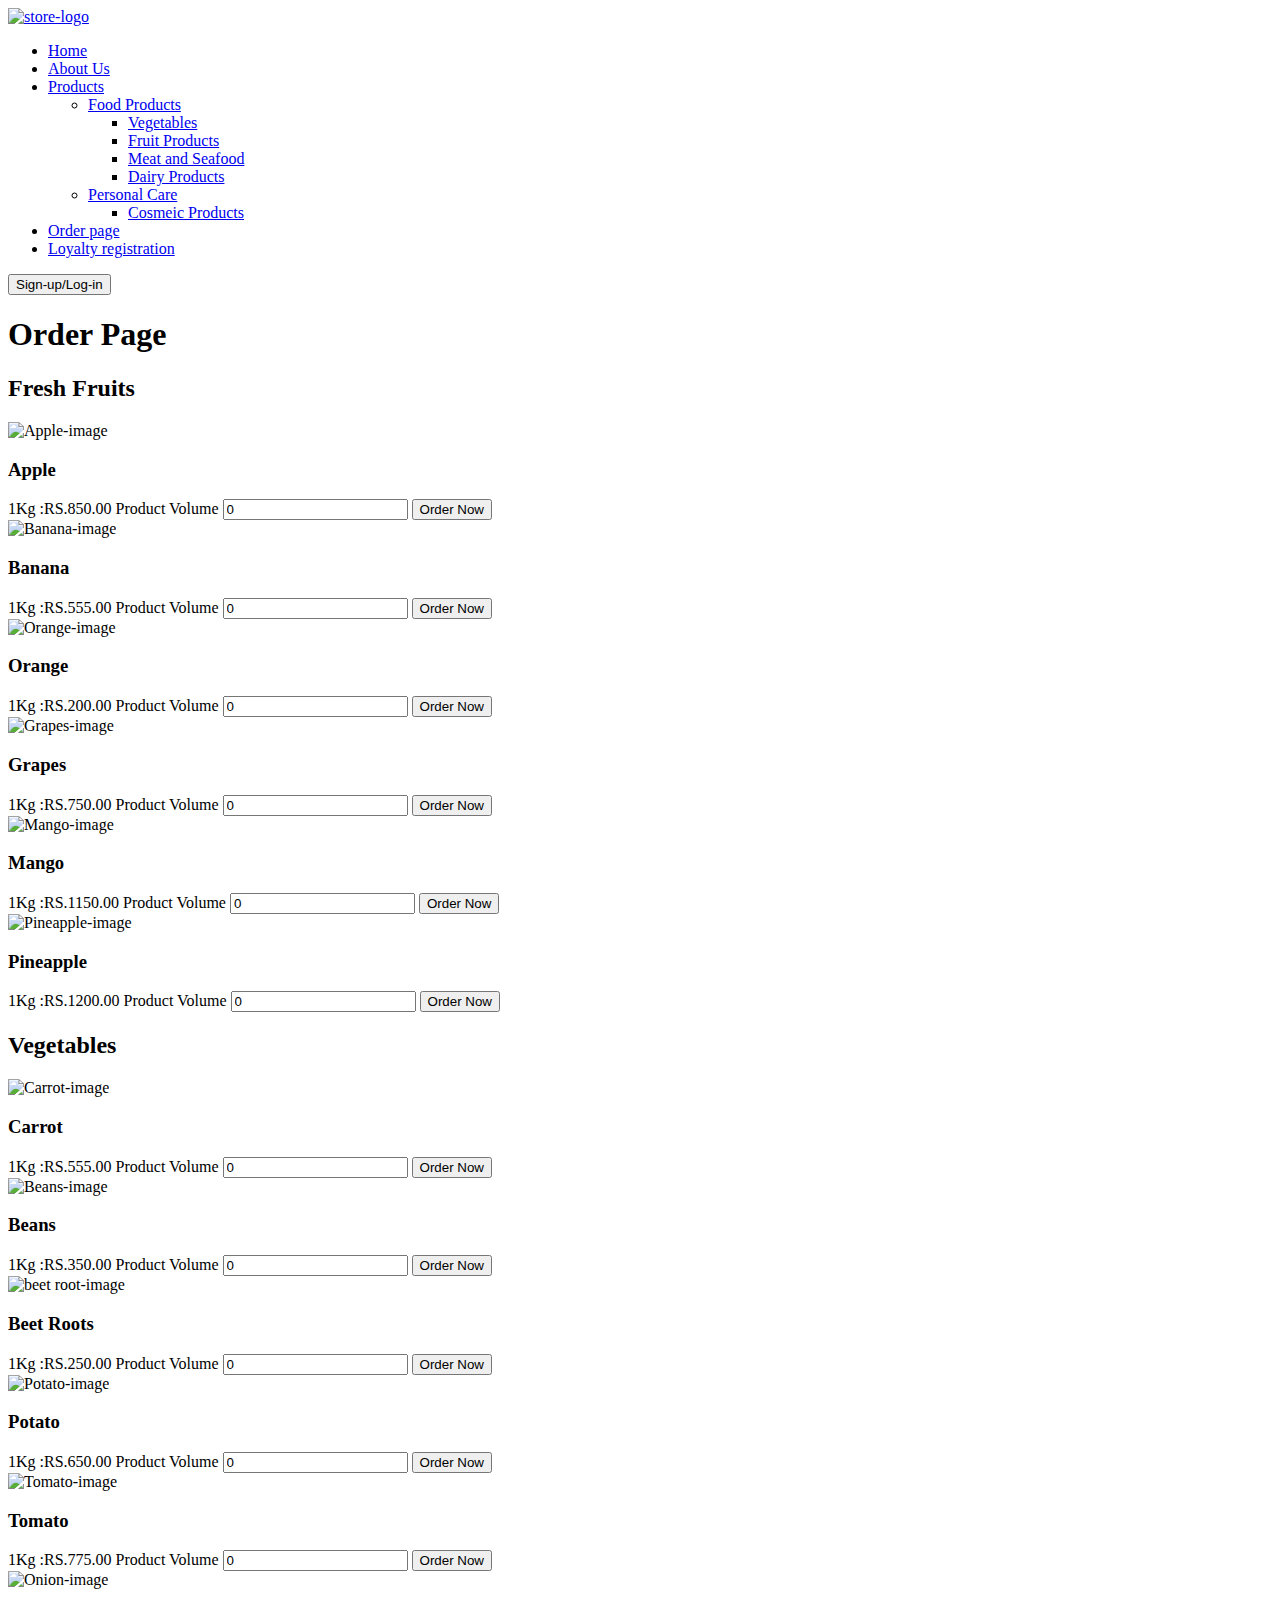
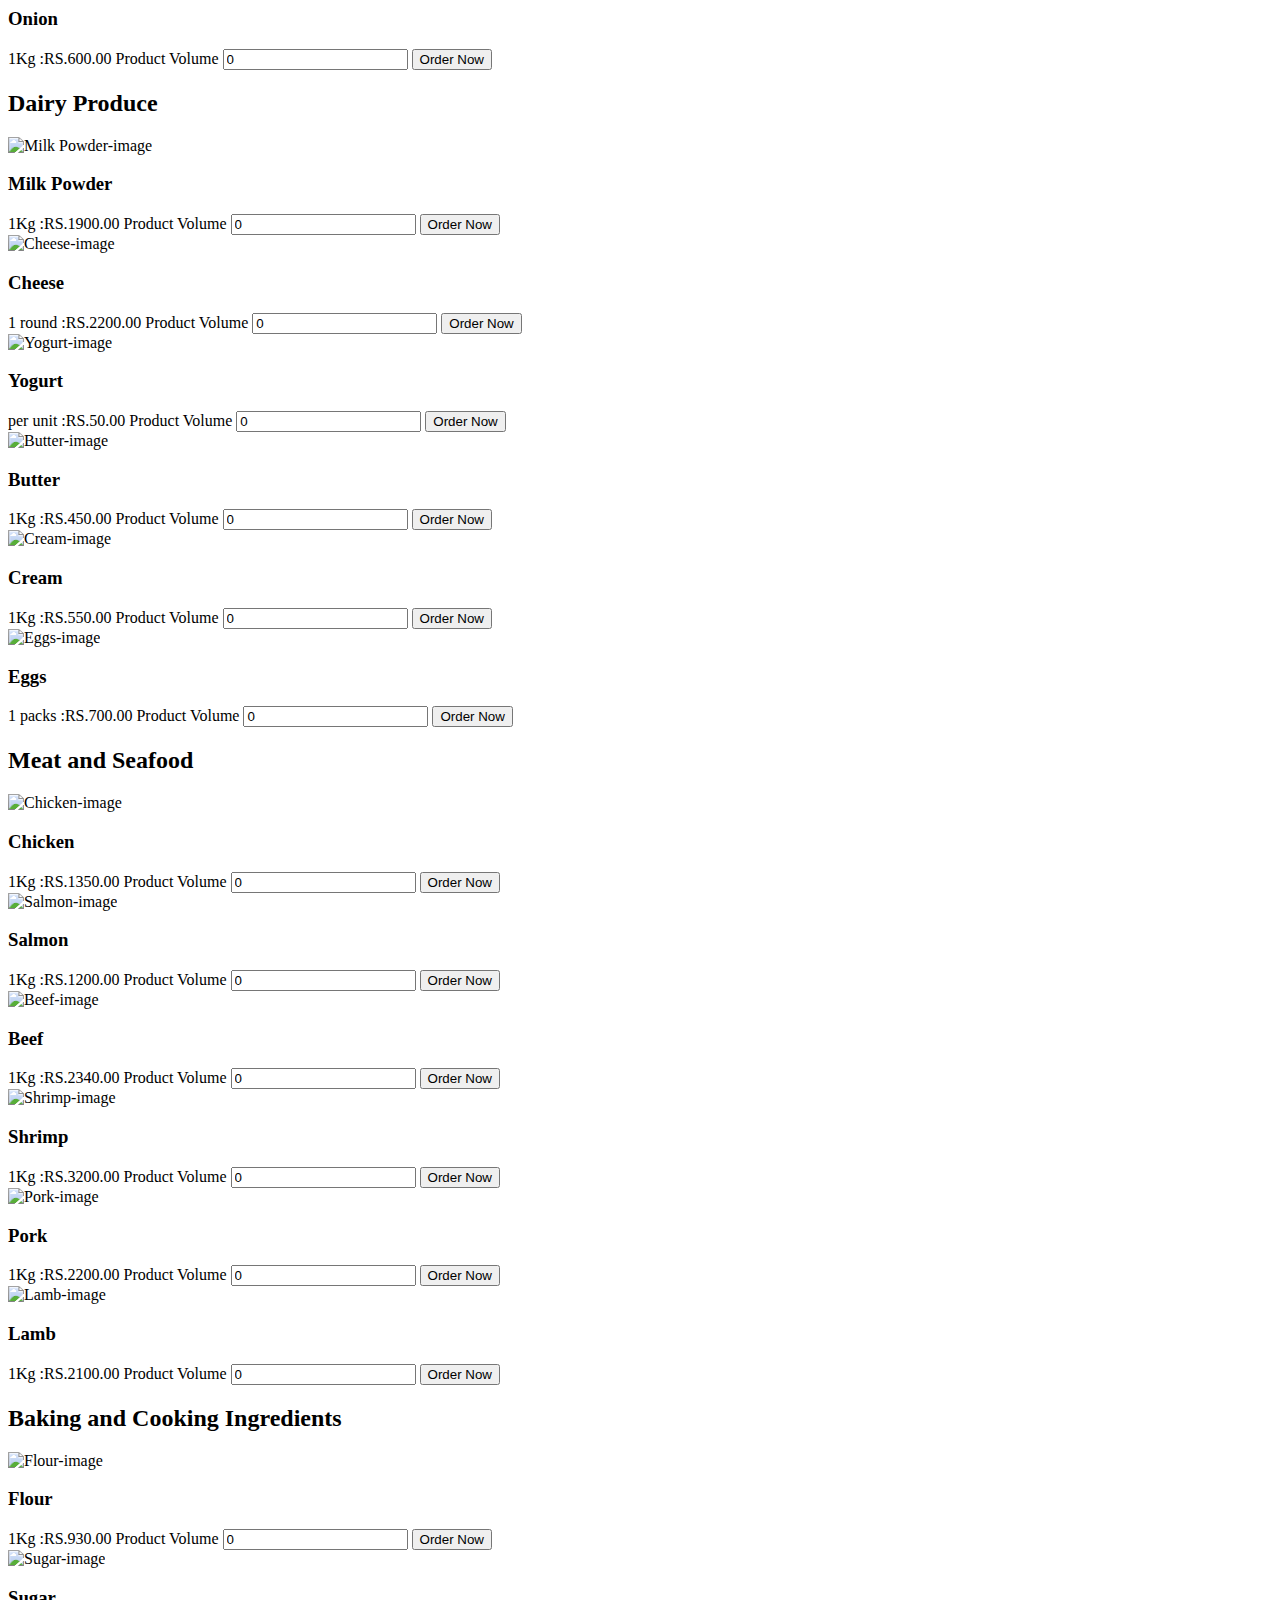
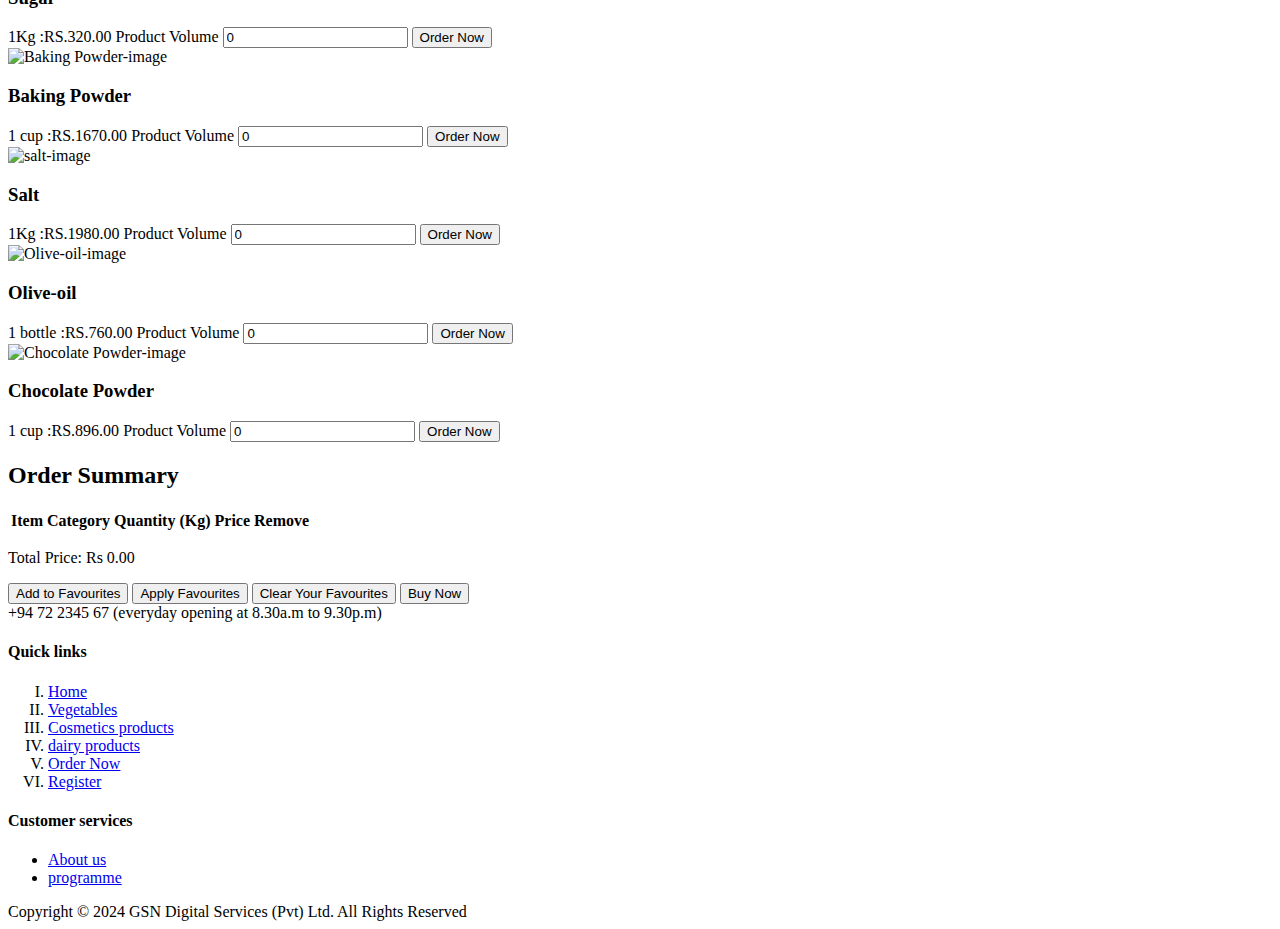
==== index.html @ cb2060be "HTML" ====
<!DOCTYPE html>
<html lang="en">
<head>
    <meta charset="UTF-8">
    <meta name="viewport" content="width=device-width, initial-scale=1.0">
    <title>Order Page</title>

    <!--link Manifest json-->
    <link rel="manifest" href="./manifest.json">
    <!--link fontawsome i icons-->
  <link rel="stylesheet" href="https://cdnjs.cloudflare.com/ajax/libs/font-awesome/6.5.2/css/all.min.css"
  integrity="sha512-SnH5WK+bZxgPHs44uWIX+LLJAJ9/2PkPKZ5QiAj6Ta86w+fsb2TkcmfRyVX3pBnMFcV7oQPJkl9QevSCWr3W6A=="
  crossorigin="anonymous" referrerpolicy="no-referrer" />
    <link rel="stylesheet" href="./index.css">
</head>
<body>
    <header>
        <!--create header structure-->
    <section class="menu-bar">
      <a href="./index.html"><img src="images/logo1.webp" alt="store-logo"></a>
       <ul>
         <li><a href="#">Home</a></li>
         <li><a href="#">About Us</a></li>
         <li><a href="#">Products <i  class="fas fa-caret-down"></i></a>
     
             <div class="dropdown-menu">
                 <ul>
                   
                   <li>
                     <a href="#">Food Products <i  class="fas fa-caret-right"></i></a>
                     
                     <div class="dropdown-menu-1">
                       <ul>
                         <li><a href="#">Vegetables</a></li>
                         <li><a href="#">Fruit Products</a></li>
                         <li><a href="#">Meat and Seafood</a></li>
                         <li><a href="#">Dairy Products</a></li>
                       </ul>
                     </div>
                   </li>
                   <li><a href="#">Personal Care</a>
                     <div class="dropdown-menu-1">
                       <ul>
                         <li><a href="#">Cosmeic Products</a></li>
                        
                       </ul>
                     </div></li>
                 </ul>
               </div>
         </li>
         <li><a href="#">Order page</a>
         </li>
         <li><a href="#">Loyalty registration</a></li>
       </ul>
     
       <section class="butto-section">
         <button class="btnLogin-popup">Sign-up/Log-in</button>
       </section>
     </section>
      </header>
    <h1>Order Page</h1>

    <!-- Fruits Section -->
<section class="products-sections">
    <section id="fruits">
        <h2>Fresh Fruits</h2>
        <div class="item">
            <img src="images/fr3.webp" alt="Apple-image">
            <h3>Apple</h3>
            <span >1Kg :RS.850.00</span>
          <label >Product Volume
              <input type="number" id="apple-quantity" min="0" step="0.1" value="0">
           </label>
           <button class="add-button" onclick="addItem('Apple', 'Fruits')">Order Now</button>
        </div>
        <div class="item">
            <img src="images/fr5.webp" alt="Banana-image">
            <h3>Banana</h3>
            <span >1Kg :RS.555.00</span>
            
            <label >Product Volume
            <input type="number" id="banana-quantity" min="0" step="0.1"  value="0">
          
            </label>
            <button class="add-button" onclick="addItem('Banana', 'Fruits')">Order Now</button>
          
          </div>
        <div class="item">
            <img src="images/fr7.webp" alt="Orange-image">
            <h3>Orange</h3>
            <span >1Kg :RS.200.00</span>

            <label>Product Volume
            <input type="number" id="orange-quantity" min="0" step="0.1" value="0">
            
            </label>
            <button class="add-button" onclick="addItem('Orange', 'Fruits')">Order Now</button>
        
          </div>
        <div class="item">
            <img src="images/fr2.webp" alt="Grapes-image">
            <h3>Grapes</h3>
            <span >1Kg :RS.750.00</span>

            <label  >Product Volume
            <input type="number" id="grapes-quantity" min="0" step="0.1" value="0">
            
            </label>      
            <button class="add-button" onclick="addItem('Grapes', 'Fruits')">Order Now</button>  
        
          </div>
        <div class="item">
            <img src="images/fr6.webp" alt="Mango-image">
            <h3>Mango</h3>
            <span >1Kg :RS.1150.00</span>

            <label >Product Volume
            <input type="number" id="mango-quantity" min="0" step="0.1" value="0">
            
            </label>
            <button class="add-button" onclick="addItem('Mango', 'Fruits')">Order Now</button>
        
          </div>
        <div class="item">
            <img src="images/frp.webp" alt="Pineapple-image">
            <h3>Pineapple</h3>
            <span >1Kg :RS.1200.00</span>

            <label >Product Volume
            <input type="number" id="pineapple-quantity" min="0" step="0.1" value="0">
           
            </label>
            <button class="add-button" onclick="addItem('Pineapple', 'Fruits')">Order Now</button>
       
          </div>
    </section>

    <!-- Vegetables Section -->
    <section id="vegetables">
        <h2>Vegetables</h2>
        <div class="item">
            <img src="images/cri.webp" alt="Carrot-image">
            <h3>Carrot</h3>
            <span >1Kg :RS.555.00</span>

            <label  >Product Volume
            <input type="number" id="carrot-quantity" min="0" step="0.1" value="0">
            
            </label>
            <button class="add-button" onclick="addItem('Carrot', 'Vegetables')">Order Now</button>
        
          </div>
        <div class="item">
            <img src="images/bni.webp" alt="Beans-image">
            <h3>Beans</h3>
            <span >1Kg :RS.350.00</span>

            <label >Product Volume
            <input type="number" id="beans-quantity" min="0" step="0.1" value="0">
           
            </label>
            <button class="add-button" onclick="addItem('Beans', 'Vegetables')">Order Now</button>
       
          </div>
        <div class="item">
            <img src="images/bri.webp" alt="beet root-image">
            <h3>Beet Roots</h3>
            <span >1Kg :RS.250.00</span>

            <label  >Product Volume
            <input type="number" id="beet-root-quantity" min="0" step="0.1" value="0">

            </label>
            <button class="add-button" onclick="addItem('beet-root', 'Vegetables')">Order Now</button>
        
          </div>
        <div class="item">
            <img src="images/pota.webp" alt="Potato-image">
            <h3>Potato</h3>
            <span >1Kg :RS.650.00</span>

            <label  >Product Volume
            <input type="number" id="potato-quantity" min="0" step="0.1" value="0">
            
            </label>
            <button class="add-button" onclick="addItem('Potato', 'Vegetables')">Order Now</button>
        
          </div>
        <div class="item">
            <img src="images/toi.webp" alt="Tomato-image">
            <h3>Tomato</h3>
            <span >1Kg :RS.775.00</span>

            <label >Product Volume
            <input type="number" id="tomato-quantity" min="0" step="0.1" value="0">
           
           </label>
           <button class="add-button" onclick="addItem('Tomato', 'Vegetables')">Order Now</button>
       
          </div>
        <div class="item">
            <img src="images/oi.webp" alt="Onion-image">
            <h3>Onion</h3>
            <span >1Kg :RS.600.00</span>

            <label  >Product Volume
            <input type="number" id="onion-quantity" min="0" step="0.1" value="0">
           
            </label>
            <button class="add-button" onclick="addItem('Onion', 'Vegetables')">Order Now</button>
        
          </div>
    </section>

    <!-- Dairy Produce Section -->
    <section id="dairy-produce">
        <h2>Dairy Produce</h2>
        <div class="item">
            <img src="images/milkpowder.webp" alt="Milk Powder-image">
            <h3>Milk Powder</h3>
            <span >1Kg :RS.1900.00</span>

            <label >Product Volume
            <input type="number" id="milk-powder-quantity" min="0" step="0.1" value="0">
           
           </label>
           <button class="add-button" onclick="addItem('milk-powder', 'Dairy Produce')">Order Now</button>
        
          </div>
        <div class="item">
            <img src="images/che.webp" alt="Cheese-image">
            <h3>Cheese</h3>
            <span >1 round :RS.2200.00</span>

            <label>Product Volume
            <input type="number" id="cheese-quantity" min="0"  value="0">
            
            </label>
            <button class="add-button" onclick="addItem('Cheese', 'Dairy Produce')">Order Now</button>
       
          </div>
        <div class="item">
            <img src="images/you.webp" alt="Yogurt-image">
            <h3>Yogurt</h3>
            <span >per unit :RS.50.00</span>

            <label >Product Volume
            <input type="number" id="yogurt-quantity" min="0"  value="0">
           
           </label>
           <button class="add-button" onclick="addItem('Yogurt', 'Dairy Produce')">Order Now</button>
       
          </div>
        <div class="item">
            <img src="images/bu.webp" alt="Butter-image">
            <h3>Butter</h3>
            <span >1Kg :RS.450.00</span>

            <label  >Product Volume
            <input type="number" id="butter-quantity" min="0" step="0.1" value="0">
            
           </label>
           <button class="add-button" onclick="addItem('Butter', 'Dairy Produce')">Order Now</button>
        
          </div>
        <div class="item">
            <img src="images/whi.webp" alt="Cream-image">
            <h3>Cream</h3>
            <span >1Kg :RS.550.00</span>

            <label  >Product Volume
            <input type="number" id="cream-quantity" min="0" step="0.1" value="0">
           
           </label>
           <button class="add-button" onclick="addItem('Cream', 'Dairy Produce')">Order Now</button>
        
          </div>
        <div class="item">
            <img src="images/sug5.webp" alt="Eggs-image">
            <h3>Eggs</h3>
            <span >1 packs :RS.700.00</span>

            <label  >Product Volume
            <input type="number" id="eggs-quantity" min="0"  value="0">
           
            </label>
            <button class="add-button" onclick="addItem('Eggs', 'Dairy Produce')">Order Now</button>
        
          </div>
    </section>

    <!-- Meat and Seafood Section -->
    <section id="meat-seafood">
        <h2>Meat and Seafood</h2>
        <div class="item">
            <img src="images/me1.webp" alt="Chicken-image">
            <h3>Chicken</h3>
            <span >1Kg :RS.1350.00</span>

            <label >Product Volume
            <input type="number" id="chicken-quantity" min="0" step="0.1" value="0">
           
            </label>
            <button class="add-button" onclick="addItem('Chicken', 'Meat and Seafood')">Order Now</button>
       
          </div>
        <div class="item">
            <img src="images/sal.webp" alt="Salmon-image">
            <h3>Salmon</h3>
            <span >1Kg :RS.1200.00</span>

            <label >Product Volume
            <input type="number" id="salmon-quantity" min="0" step="0.1" value="0">
           
          </label>
          <button class="add-button" onclick="addItem('Salmon', 'Meat and Seafood')">Order Now</button>
        
          </div>
        <div class="item">
            <img src="images/me3.webp" alt="Beef-image">
            <h3>Beef</h3>
            <span >1Kg :RS.2340.00</span>

            <label >Product Volume
            <input type="number" id="beef-quantity" min="0" step="0.1" value="0">
           
           </label>
           <button class="add-button" onclick="addItem('Beef', 'Meat and Seafood')">Order Now</button>
        
          </div>
        <div class="item">
            <img src="images/me6.webp" alt="Shrimp-image">
            <h3>Shrimp</h3>
            <span >1Kg :RS.3200.00</span>

            <label  >Product Volume
            <input type="number" id="shrimp-quantity" min="0" step="0.1" value="0">
            
           </label>
           <button class="add-button"  onclick="addItem('Shrimp', 'Meat and Seafood')">Order Now</button>
      
          </div>
        <div class="item">
            <img src="images/me5.webp" alt="Pork-image">
            <h3>Pork</h3>
            <span >1Kg :RS.2200.00</span>

            <label >Product Volume
            <input type="number" id="pork-quantity" min="0" step="0.1" value="0">
            
            </label>
            <button class="add-button"  onclick="addItem('Pork', 'Meat and Seafood')">Order Now</button>
        
          </div>
        <div class="item">
            <img src="images/lamb.webp" alt="Lamb-image">
            <h3>Lamb</h3>
            <span >1Kg :RS.2100.00</span>

            <label >Product Volume
            <input type="number" id="lamb-quantity" min="0" step="0.1" value="0">
           
            </label>
            <button class="add-button"  onclick="addItem('Lamb', 'Meat and Seafood')">Order Now</button>
        
          </div>
    </section>

    <!-- Baking and Cooking Ingredients Section -->
    <section id="baking-cooking">
        <h2>Baking and Cooking Ingredients</h2>
        <div class="item">
            <img src="images/piti.webp" alt="Flour-image">
            <h3>Flour</h3>
            <span >1Kg :RS.930.00</span>

            <label >Product Volume
            <input type="number" id="flour-quantity" min="0" step="0.1" value="0">
           
           </label>
           <button class="add-button"  onclick="addItem('Flour', 'Baking and Cooking Ingredients')">Order Now</button>
        
          </div>
        <div class="item">
            <img src="images/sug1.webp" alt="Sugar-image">
            <h3>Sugar</h3>
            <span >1Kg :RS.320.00</span>

            <label >Product Volume
            <input type="number" id="sugar-quantity" min="0" step="0.1" value="0">
           
           </label>
           <button class="add-button"  onclick="addItem('Sugar', 'Baking and Cooking Ingredients')">Order Now</button>
       
          </div>
        <div class="item">
            <img src="images/sug2.webp" alt="Baking Powder-image">
            <h3>Baking Powder</h3>
            <span >1 cup :RS.1670.00</span>

            <label>Product Volume
            <input type="number" id="baking-powder-quantity" min="0"  value="0">
           
            </label>
            <button class="add-button"  onclick="addItem('Baking Powder', 'Baking and Cooking Ingredients')">Order Now</button>
        
          </div>
        <div class="item">
            <img src="images/sug8.webp" alt="salt-image">
            <h3>Salt</h3>
            <span >1Kg :RS.1980.00</span>

            <label  >Product Volume
            <input type="number" id="salt-quantity" min="0" step="0.1" value="0">
           
            </label>
            <button class="add-button"  onclick="addItem('salt', 'Baking and Cooking Ingredients')">Order Now</button>
        
          </div>
        <div class="item">
            <img src="images/olive.webp" alt="Olive-oil-image">
            <h3>Olive-oil</h3>
            <span >1 bottle :RS.760.00</span>

            <label >Product Volume
            <input type="number" id="olive-oil-quantity" min="0"  value="0">
            
            </label>
            <button class="add-button"  onclick="addItem('olive-oil', 'Baking and Cooking Ingredients')">Order Now</button>
        
          </div>
        <div class="item">
            <img src="images/sug7.webp" alt="Chocolate Powder-image">
            <h3>Chocolate Powder</h3>
            <span >1 cup :RS.896.00</span>
            <label >Product Volume
            <input type="number" id="chocolate-powder-quantity" min="0"  value="0">
           
            </label>
            <button class="add-button"  onclick="addItem('chocolate-powder', 'Baking and Cooking Ingredients')">Order Now</button>

          </div>
    </section>

    <!-- Order Table -->
    <section id="order">
        <h2>Order Summary</h2>
        <table id="order-table">
            <thead>
                <tr>
                    <th>Item</th>
                    <th>Category</th>
                    <th>Quantity (Kg)</th>
                    <th>Price</th>
                    <th>Remove</th>
                </tr>
            </thead>
            <tbody>
                <!-- Order items will be added here -->
            </tbody>
        </table>
        <p >Total Price: <span id="total-price">Rs 0.00</span></p>
        <button class="add-favorite" onclick="addToFavourites()">Add to Favourites</button>
        <button class="apply-favorite" onclick="applyFavourites()">Apply Favourites</button>
        <button class="clear-favorite" onclick="clearLocalStorage()">Clear Your Favourites</button>
        <button class="buy-favorite" onclick="navigateToCheckout()">Buy Now</button>


    </section>

</section>

    <!--CREATE FOOTER AREA-->

  <footer>
    <!--footer main section-->
    <section class="main-section">

      <section class="mobile-times"> <!--mobile info section-->

        <i class="fa-solid fa-phone"></i> <span class="mobile-number">+94 72 2345 67</span>
        <span class="times">
          (everyday opening at 8.30a.m to 9.30p.m)
        </span>

      </section>

      <section class="quick-check-links"> <!--quick check links section-->

        <h4>Quick links</h4> <!--quick check links heading-->

        <ol type="I"> <!--quick ckeck links-->
          <li><a href="index.html" target="_self">Home</a></li>
          <li><a href="vegetables-product-page.html" target="_self">Vegetables</a></li>
          <li><a href="cosmetic-product-page.html" target="_self">Cosmetics products</a></li>
          <li><a href="diary-products-page.html" target="_self">dairy products</a></li>
          <li><a href="order-page.html" target="_self">Order Now</a></li>
          <li><a href="registration-page.html" target="_self">Register</a></li>
          

        </ol>
      </section>

      <section class="customer-service"> <!--customer service links section-->

        <h4>Customer services</h4> <!--customer service links heading-->

        <ul>
          <li><a href="About-us.html" target="_self">About us</a></li>
          <li><a href="registration-page.html" target="_self"> programme</a></li>
        </ul>

      </section>

  
    </section>
    

    <!--copyright section-->

    <!--main copyrigth section-->
    <section class="last-footer-section">

      <section class="copyright-span"> <!--copyrigth span section-->
        <span>Copyright © 2024 GSN Digital Services (Pvt) Ltd. All Rights Reserved</span>
      </section>

      <section class="pay-methodes"> <!--pay methodes i section-->
        <i class="fa-brands fa-cc-paypal"></i>
        <i class="fa-brands fa-cc-mastercard"></i>
        <i class="fa-brands fa-cc-amazon-pay"></i>
        <i class="fa-brands fa-cc-visa"></i>
      </section>

    </section>

  </footer>

    <script src="./index.js"></script>
    
</body>
</html>
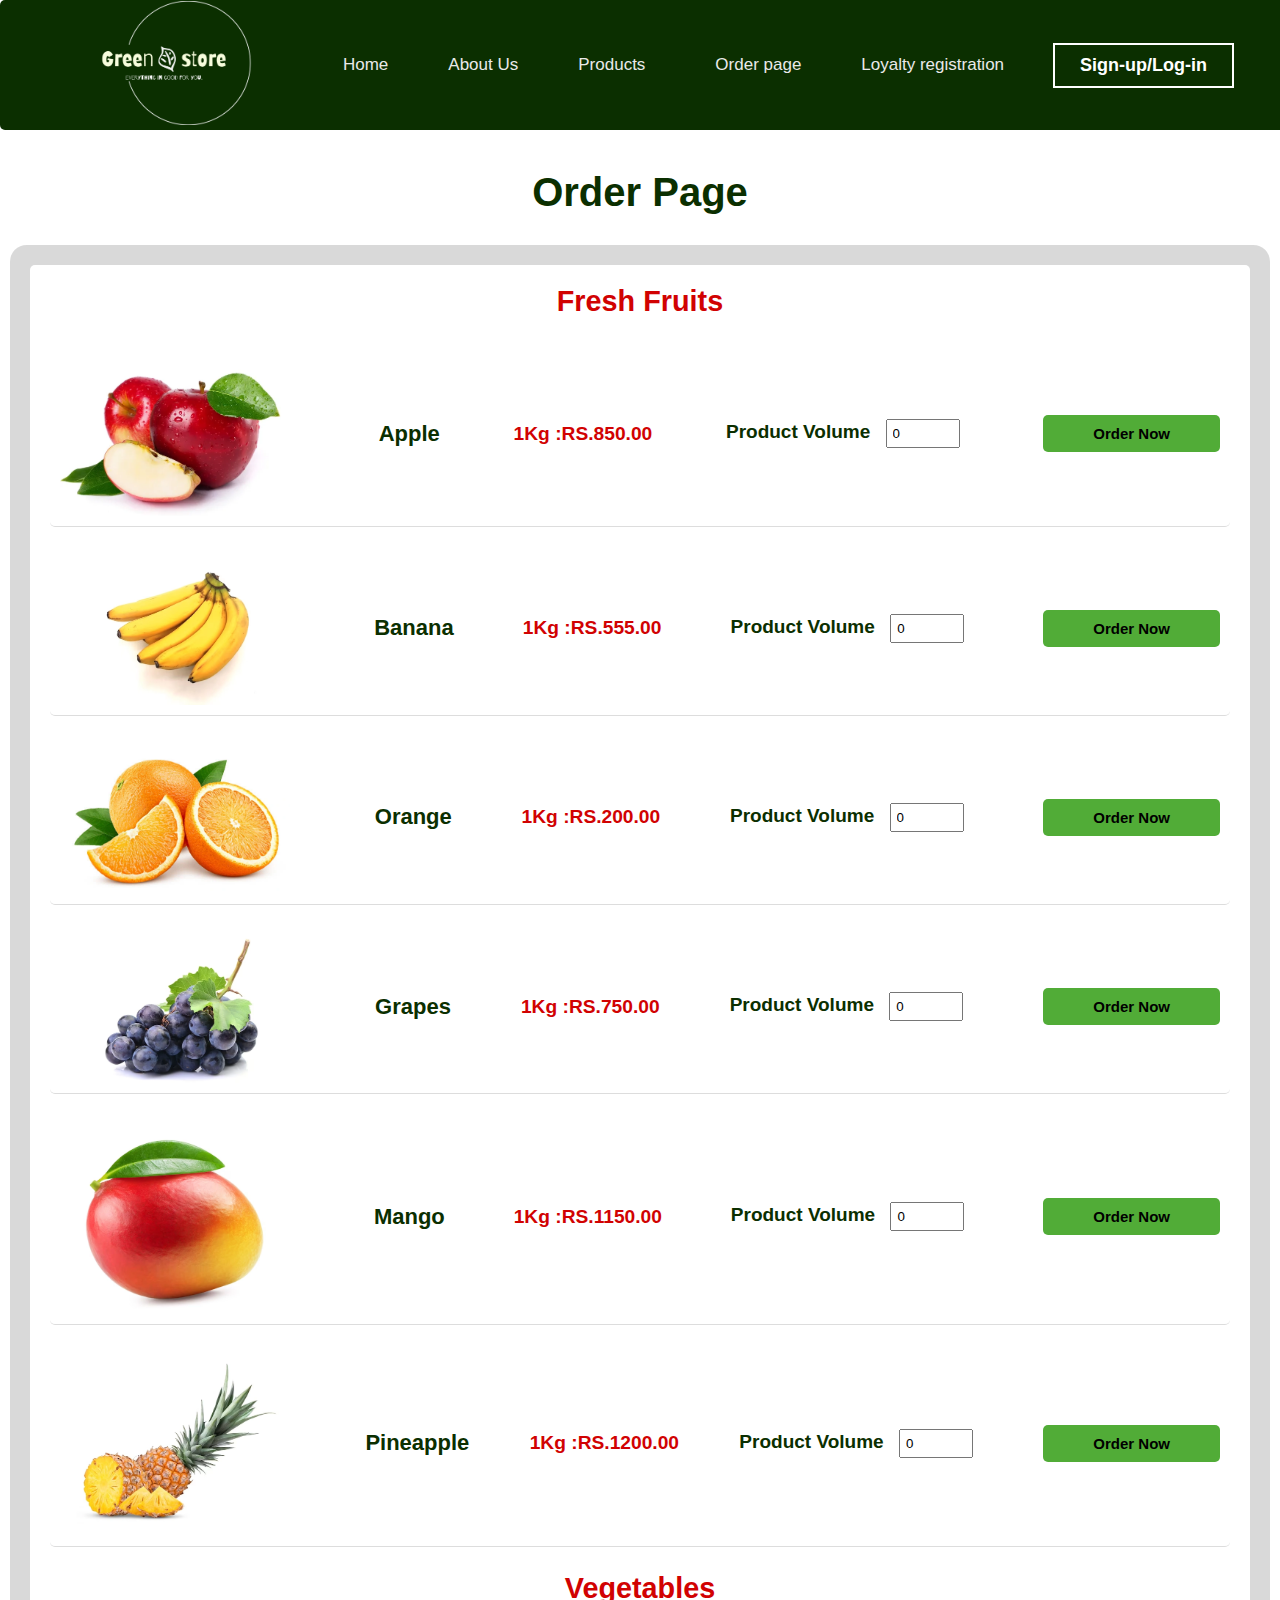
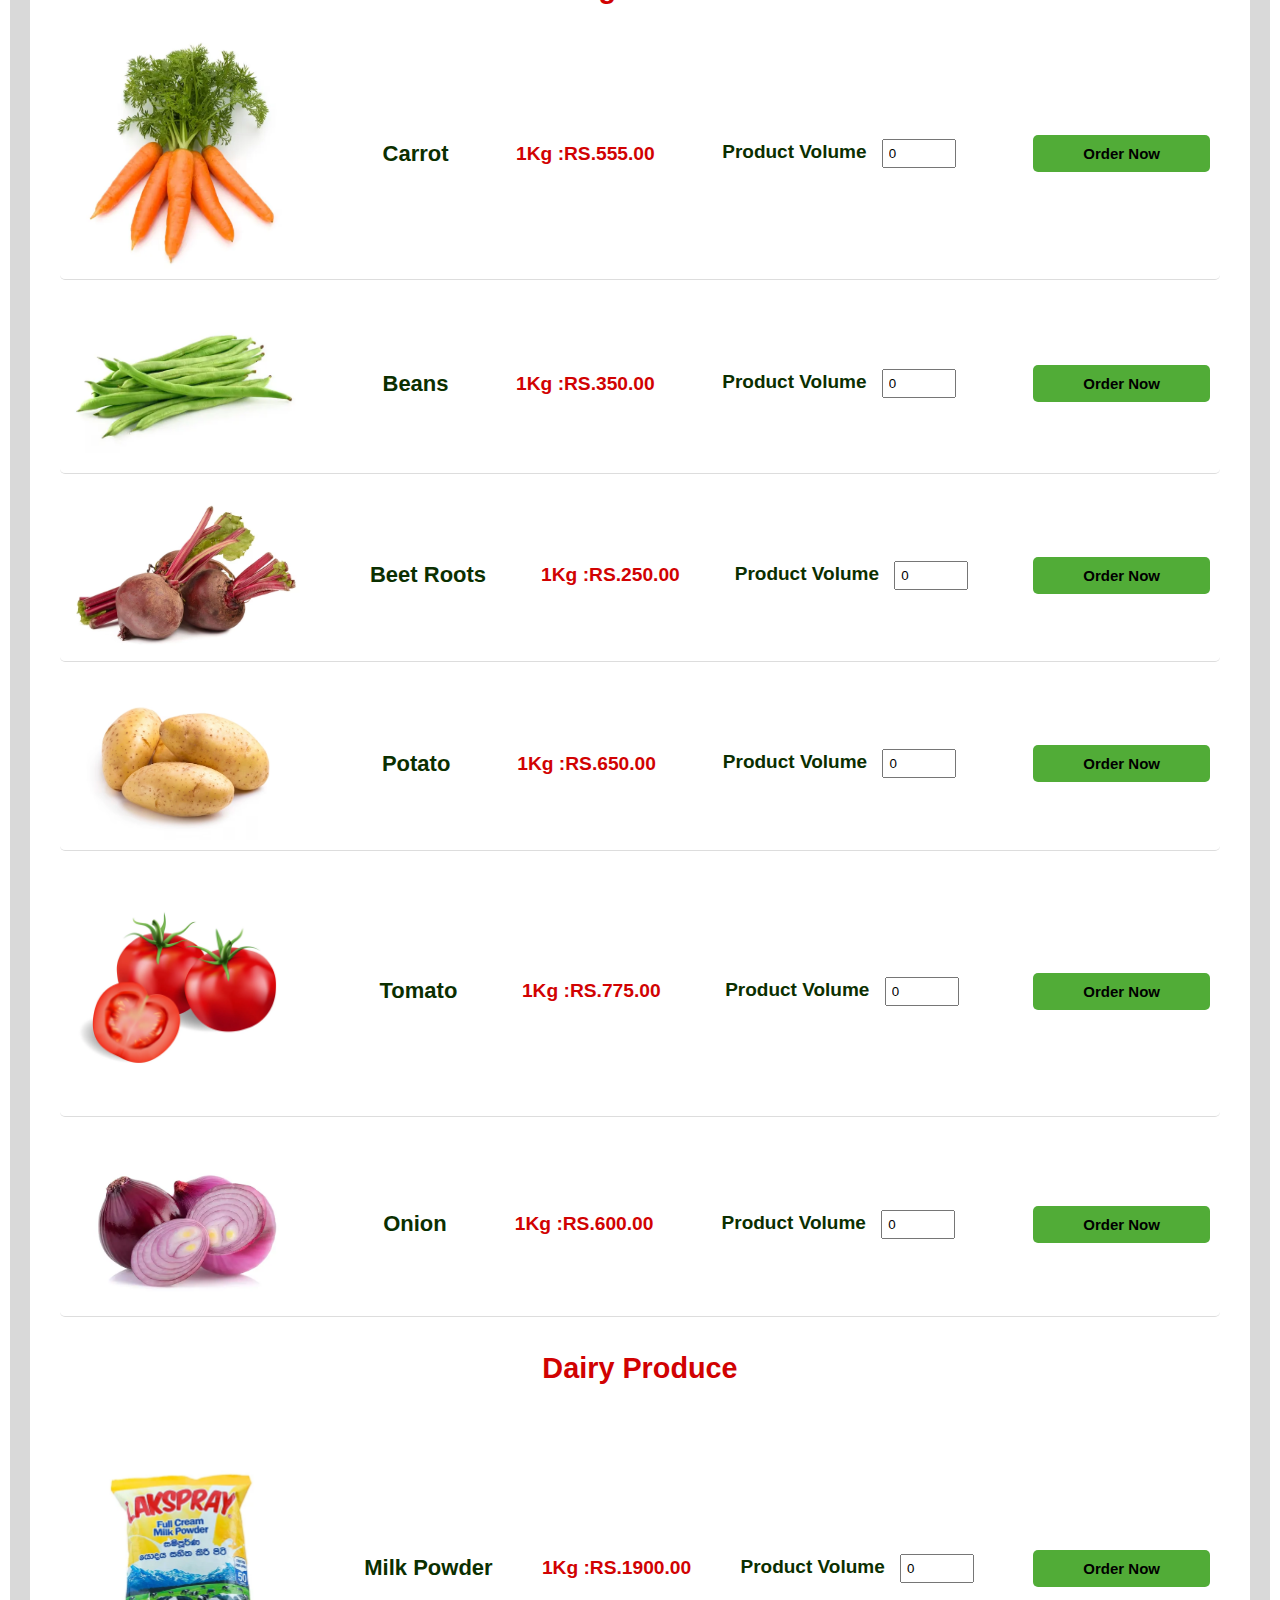
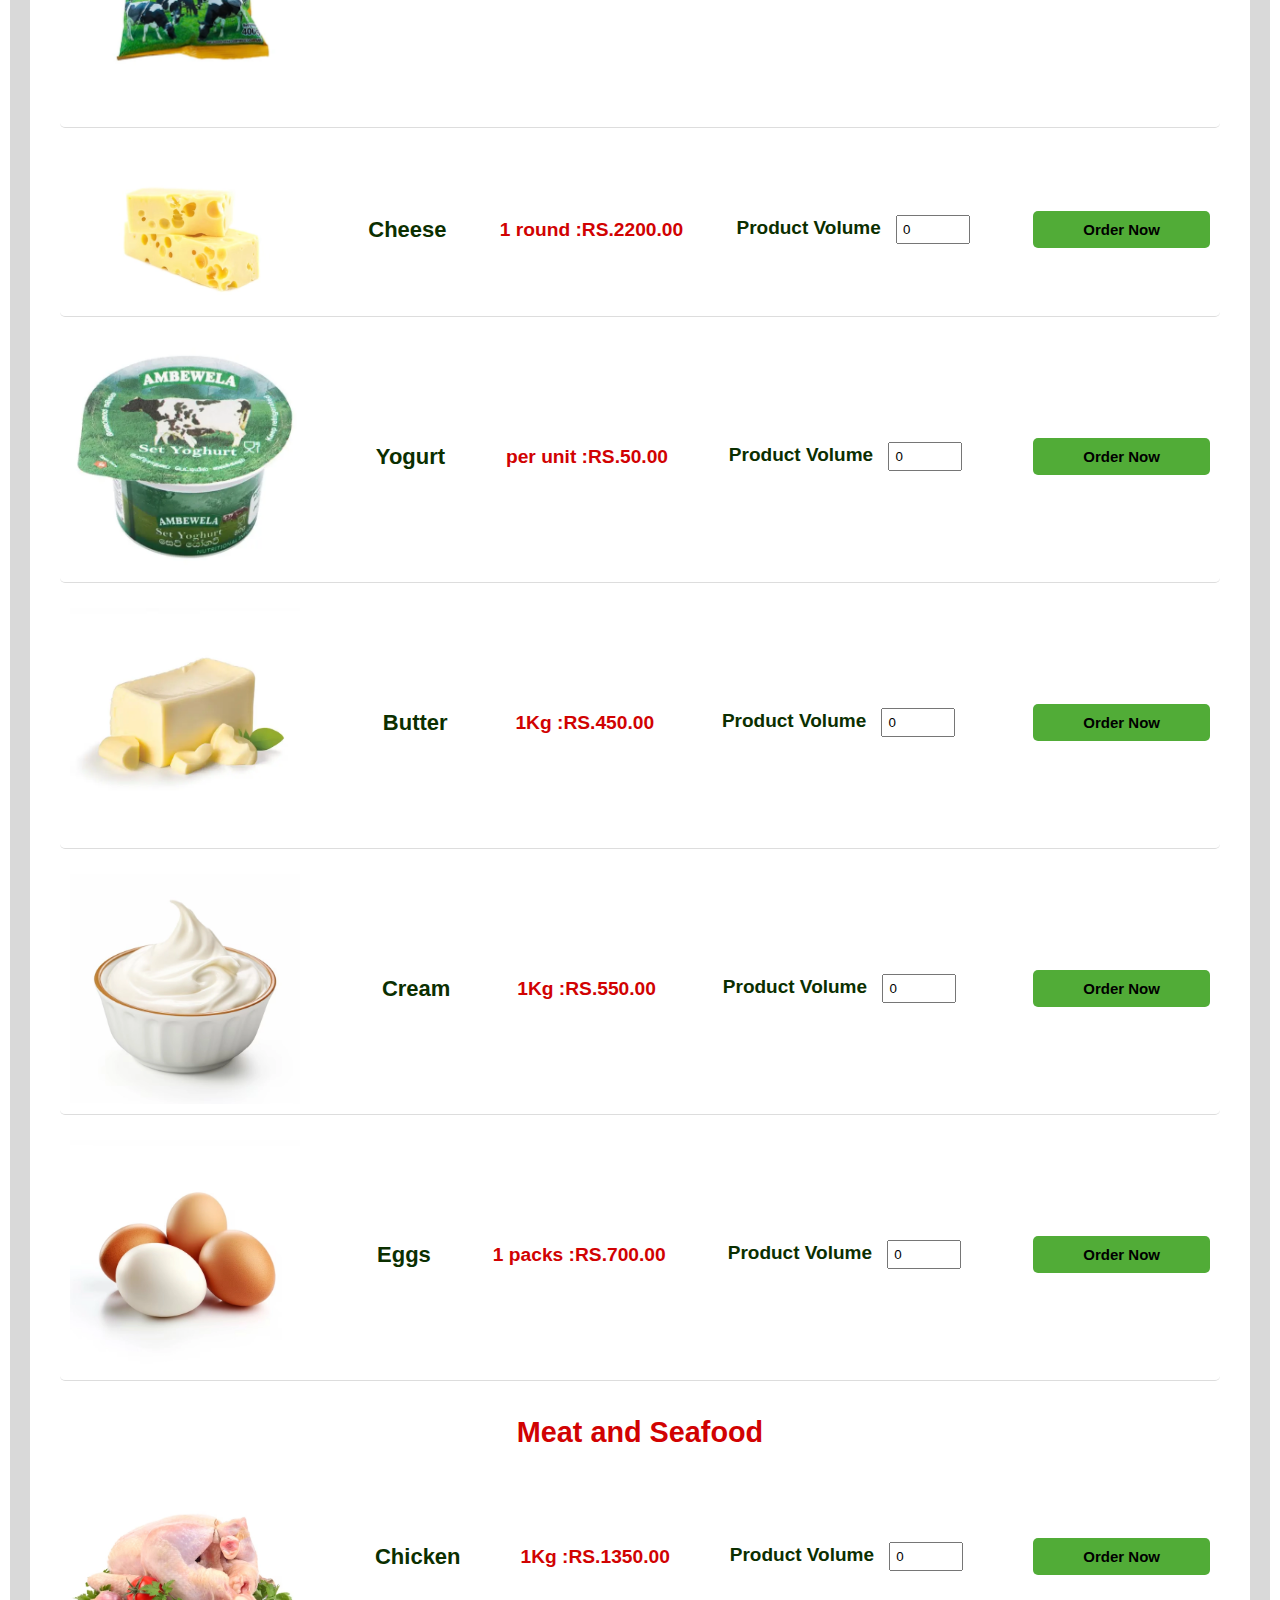
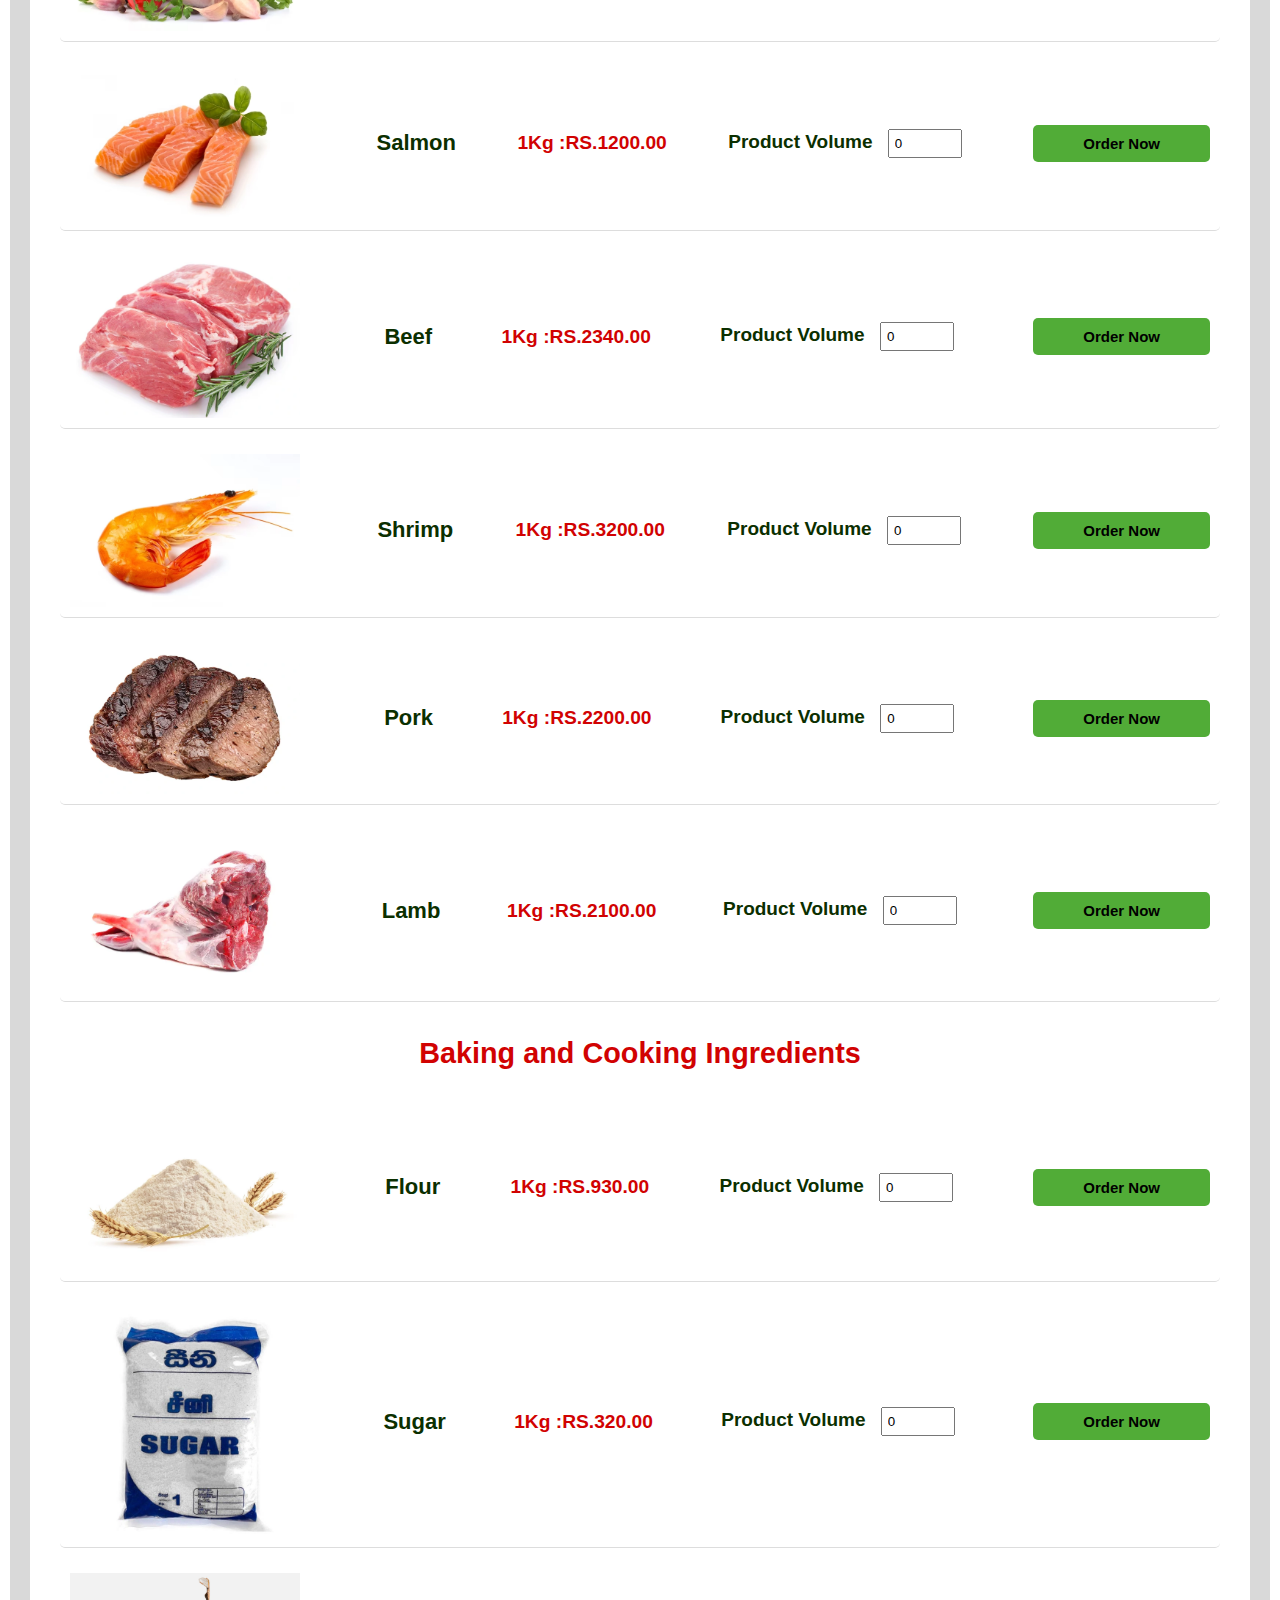
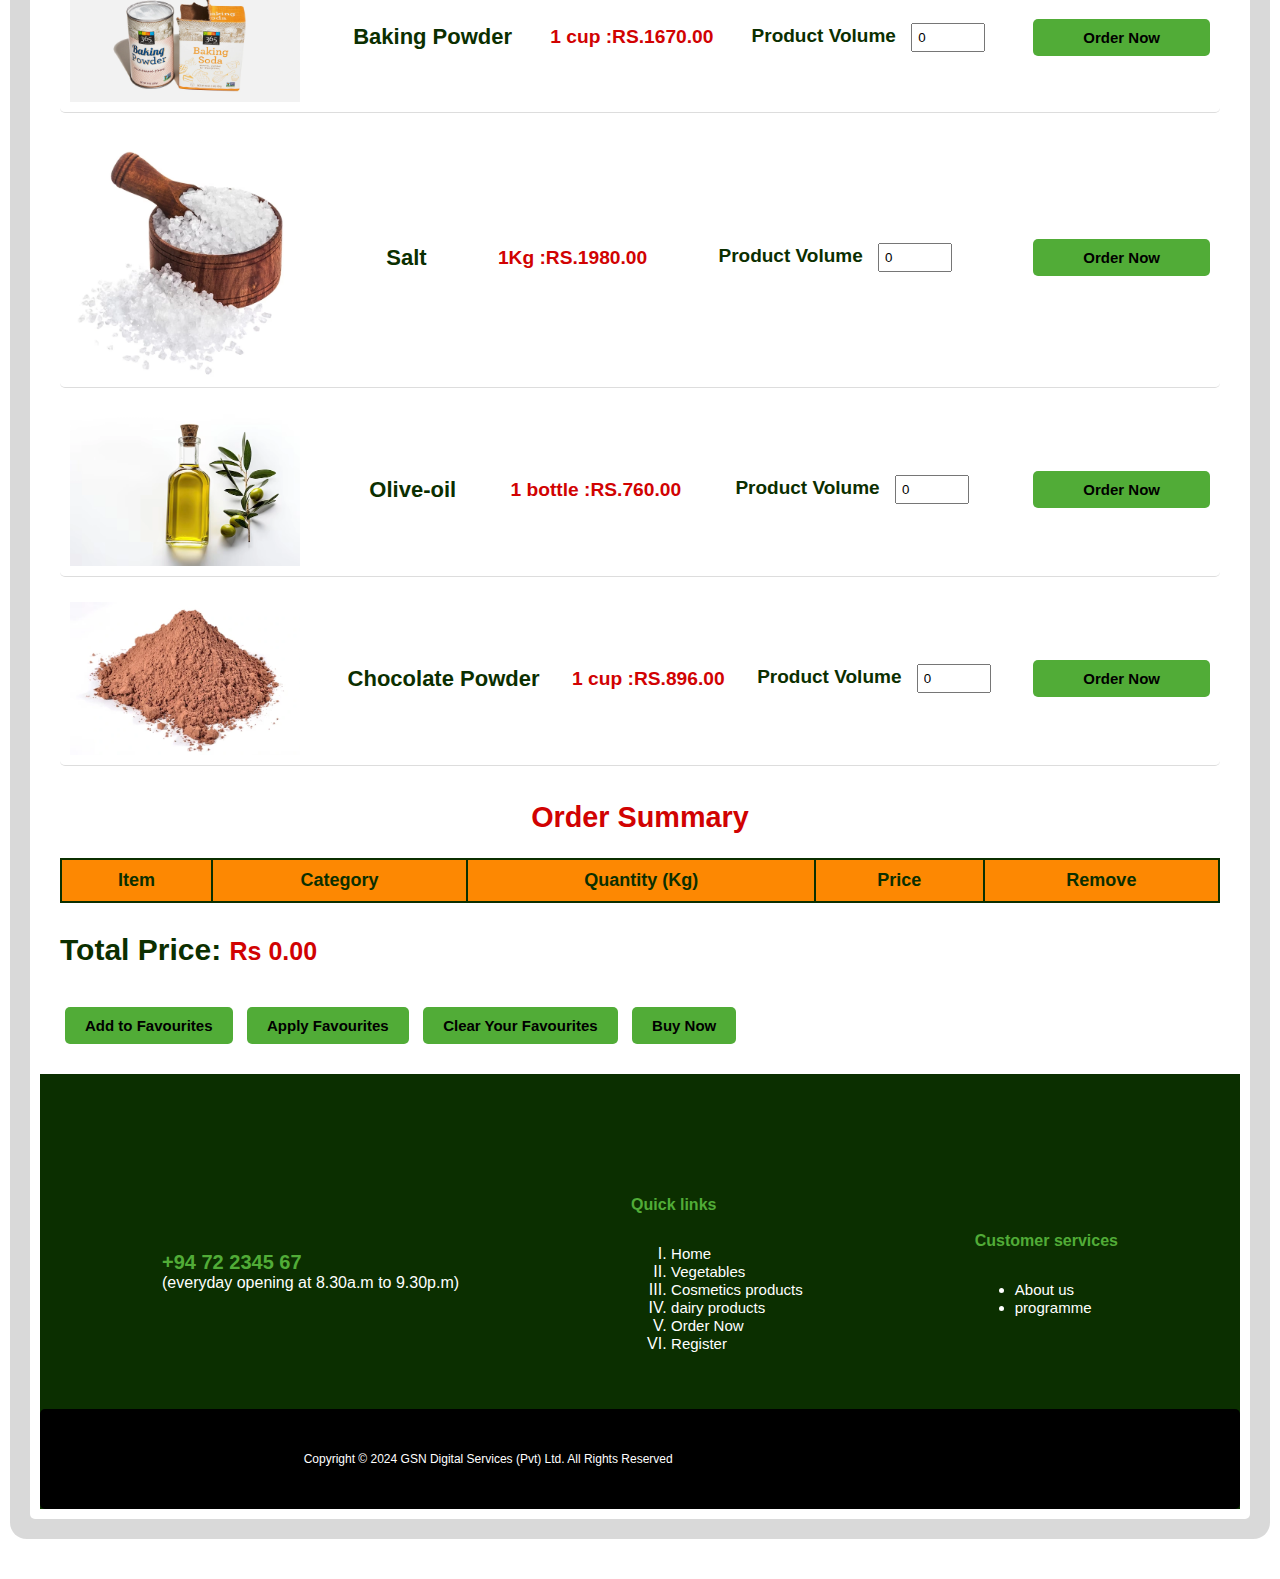
==== commit 744339e8: "HTML" ====
--- a/index.html
+++ b/index.html
@@ -64,7 +64,7 @@
 <section class="products-sections">
     <section id="fruits">
         <h2>Fresh Fruits</h2>
-        <div class="item">
+        <section class="item">
             <img src="images/fr3.webp" alt="Apple-image">
             <h3>Apple</h3>
             <span >1Kg :RS.850.00</span>
@@ -72,8 +72,8 @@
               <input type="number" id="apple-quantity" min="0" step="0.1" value="0">
            </label>
            <button class="add-button" onclick="addItem('Apple', 'Fruits')">Order Now</button>
-        </div>
-        <div class="item">
+        </section>
+        <section class="item">
             <img src="images/fr5.webp" alt="Banana-image">
             <h3>Banana</h3>
             <span >1Kg :RS.555.00</span>
@@ -84,8 +84,8 @@
             </label>
             <button class="add-button" onclick="addItem('Banana', 'Fruits')">Order Now</button>
           
-          </div>
-        <div class="item">
+        </section>
+        <section class="item">
             <img src="images/fr7.webp" alt="Orange-image">
             <h3>Orange</h3>
             <span >1Kg :RS.200.00</span>
@@ -96,8 +96,8 @@
             </label>
             <button class="add-button" onclick="addItem('Orange', 'Fruits')">Order Now</button>
         
-          </div>
-        <div class="item">
+          </section>
+        <section class="item">
             <img src="images/fr2.webp" alt="Grapes-image">
             <h3>Grapes</h3>
             <span >1Kg :RS.750.00</span>
@@ -108,8 +108,8 @@
             </label>      
             <button class="add-button" onclick="addItem('Grapes', 'Fruits')">Order Now</button>  
         
-          </div>
-        <div class="item">
+        </section>
+        <section class="item">
             <img src="images/fr6.webp" alt="Mango-image">
             <h3>Mango</h3>
             <span >1Kg :RS.1150.00</span>
@@ -120,8 +120,8 @@
             </label>
             <button class="add-button" onclick="addItem('Mango', 'Fruits')">Order Now</button>
         
-          </div>
-        <div class="item">
+          </section>
+        <section class="item">
             <img src="images/frp.webp" alt="Pineapple-image">
             <h3>Pineapple</h3>
             <span >1Kg :RS.1200.00</span>
@@ -132,13 +132,13 @@
             </label>
             <button class="add-button" onclick="addItem('Pineapple', 'Fruits')">Order Now</button>
        
-          </div>
+          </rap>
     </section>
 
     <!-- Vegetables Section -->
     <section id="vegetables">
         <h2>Vegetables</h2>
-        <div class="item">
+        <section class="item">
             <img src="images/cri.webp" alt="Carrot-image">
             <h3>Carrot</h3>
             <span >1Kg :RS.555.00</span>
@@ -149,8 +149,8 @@
             </label>
             <button class="add-button" onclick="addItem('Carrot', 'Vegetables')">Order Now</button>
         
-          </div>
-        <div class="item">
+        </section>
+        <section class="item">
             <img src="images/bni.webp" alt="Beans-image">
             <h3>Beans</h3>
             <span >1Kg :RS.350.00</span>
@@ -161,8 +161,8 @@
             </label>
             <button class="add-button" onclick="addItem('Beans', 'Vegetables')">Order Now</button>
        
-          </div>
-        <div class="item">
+        </section>
+        <section class="item">
             <img src="images/bri.webp" alt="beet root-image">
             <h3>Beet Roots</h3>
             <span >1Kg :RS.250.00</span>
@@ -173,8 +173,8 @@
             </label>
             <button class="add-button" onclick="addItem('beet-root', 'Vegetables')">Order Now</button>
         
-          </div>
-        <div class="item">
+          </section>
+        <section class="item">
             <img src="images/pota.webp" alt="Potato-image">
             <h3>Potato</h3>
             <span >1Kg :RS.650.00</span>
@@ -185,8 +185,8 @@
             </label>
             <button class="add-button" onclick="addItem('Potato', 'Vegetables')">Order Now</button>
         
-          </div>
-        <div class="item">
+          </section>
+        <section class="item">
             <img src="images/toi.webp" alt="Tomato-image">
             <h3>Tomato</h3>
             <span >1Kg :RS.775.00</span>
@@ -197,8 +197,8 @@
            </label>
            <button class="add-button" onclick="addItem('Tomato', 'Vegetables')">Order Now</button>
        
-          </div>
-        <div class="item">
+          </section>
+        <section class="item">
             <img src="images/oi.webp" alt="Onion-image">
             <h3>Onion</h3>
             <span >1Kg :RS.600.00</span>
@@ -209,13 +209,13 @@
             </label>
             <button class="add-button" onclick="addItem('Onion', 'Vegetables')">Order Now</button>
         
-          </div>
+        </section>
     </section>
 
     <!-- Dairy Produce Section -->
     <section id="dairy-produce">
         <h2>Dairy Produce</h2>
-        <div class="item">
+        <section class="item">
             <img src="images/milkpowder.webp" alt="Milk Powder-image">
             <h3>Milk Powder</h3>
             <span >1Kg :RS.1900.00</span>
@@ -226,8 +226,8 @@
            </label>
            <button class="add-button" onclick="addItem('milk-powder', 'Dairy Produce')">Order Now</button>
         
-          </div>
-        <div class="item">
+          </section>
+        <section class="item">
             <img src="images/che.webp" alt="Cheese-image">
             <h3>Cheese</h3>
             <span >1 round :RS.2200.00</span>
@@ -238,8 +238,8 @@
             </label>
             <button class="add-button" onclick="addItem('Cheese', 'Dairy Produce')">Order Now</button>
        
-          </div>
-        <div class="item">
+          </section>
+        <section class="item">
             <img src="images/you.webp" alt="Yogurt-image">
             <h3>Yogurt</h3>
             <span >per unit :RS.50.00</span>
@@ -250,8 +250,8 @@
            </label>
            <button class="add-button" onclick="addItem('Yogurt', 'Dairy Produce')">Order Now</button>
        
-          </div>
-        <div class="item">
+          </section>
+        <section class="item">
             <img src="images/bu.webp" alt="Butter-image">
             <h3>Butter</h3>
             <span >1Kg :RS.450.00</span>
@@ -262,8 +262,8 @@
            </label>
            <button class="add-button" onclick="addItem('Butter', 'Dairy Produce')">Order Now</button>
         
-          </div>
-        <div class="item">
+          </section>
+        <section class="item">
             <img src="images/whi.webp" alt="Cream-image">
             <h3>Cream</h3>
             <span >1Kg :RS.550.00</span>
@@ -274,8 +274,8 @@
            </label>
            <button class="add-button" onclick="addItem('Cream', 'Dairy Produce')">Order Now</button>
         
-          </div>
-        <div class="item">
+          </section>
+        <section class="item">
             <img src="images/sug5.webp" alt="Eggs-image">
             <h3>Eggs</h3>
             <span >1 packs :RS.700.00</span>
@@ -286,13 +286,13 @@
             </label>
             <button class="add-button" onclick="addItem('Eggs', 'Dairy Produce')">Order Now</button>
         
-          </div>
+        </section>
     </section>
 
     <!-- Meat and Seafood Section -->
     <section id="meat-seafood">
         <h2>Meat and Seafood</h2>
-        <div class="item">
+        <section class="item">
             <img src="images/me1.webp" alt="Chicken-image">
             <h3>Chicken</h3>
             <span >1Kg :RS.1350.00</span>
@@ -303,8 +303,8 @@
             </label>
             <button class="add-button" onclick="addItem('Chicken', 'Meat and Seafood')">Order Now</button>
        
-          </div>
-        <div class="item">
+          </section>
+        <section class="item">
             <img src="images/sal.webp" alt="Salmon-image">
             <h3>Salmon</h3>
             <span >1Kg :RS.1200.00</span>
@@ -315,8 +315,8 @@
           </label>
           <button class="add-button" onclick="addItem('Salmon', 'Meat and Seafood')">Order Now</button>
         
-          </div>
-        <div class="item">
+          </section>
+        <section class="item">
             <img src="images/me3.webp" alt="Beef-image">
             <h3>Beef</h3>
             <span >1Kg :RS.2340.00</span>
@@ -327,8 +327,8 @@
            </label>
            <button class="add-button" onclick="addItem('Beef', 'Meat and Seafood')">Order Now</button>
         
-          </div>
-        <div class="item">
+          </section>
+        <section class="item">
             <img src="images/me6.webp" alt="Shrimp-image">
             <h3>Shrimp</h3>
             <span >1Kg :RS.3200.00</span>
@@ -339,8 +339,8 @@
            </label>
            <button class="add-button"  onclick="addItem('Shrimp', 'Meat and Seafood')">Order Now</button>
       
-          </div>
-        <div class="item">
+          </section>
+        <section class="item">
             <img src="images/me5.webp" alt="Pork-image">
             <h3>Pork</h3>
             <span >1Kg :RS.2200.00</span>
@@ -351,8 +351,8 @@
             </label>
             <button class="add-button"  onclick="addItem('Pork', 'Meat and Seafood')">Order Now</button>
         
-          </div>
-        <div class="item">
+          </section>
+        <section class="item">
             <img src="images/lamb.webp" alt="Lamb-image">
             <h3>Lamb</h3>
             <span >1Kg :RS.2100.00</span>
@@ -363,13 +363,13 @@
             </label>
             <button class="add-button"  onclick="addItem('Lamb', 'Meat and Seafood')">Order Now</button>
         
-          </div>
+          </section>
     </section>
 
     <!-- Baking and Cooking Ingredients Section -->
     <section id="baking-cooking">
         <h2>Baking and Cooking Ingredients</h2>
-        <div class="item">
+        <section class="item">
             <img src="images/piti.webp" alt="Flour-image">
             <h3>Flour</h3>
             <span >1Kg :RS.930.00</span>
@@ -380,8 +380,8 @@
            </label>
            <button class="add-button"  onclick="addItem('Flour', 'Baking and Cooking Ingredients')">Order Now</button>
         
-          </div>
-        <div class="item">
+        </section>
+        <section class="item">
             <img src="images/sug1.webp" alt="Sugar-image">
             <h3>Sugar</h3>
             <span >1Kg :RS.320.00</span>
@@ -392,8 +392,8 @@
            </label>
            <button class="add-button"  onclick="addItem('Sugar', 'Baking and Cooking Ingredients')">Order Now</button>
        
-          </div>
-        <div class="item">
+          </section>
+        <section class="item">
             <img src="images/sug2.webp" alt="Baking Powder-image">
             <h3>Baking Powder</h3>
             <span >1 cup :RS.1670.00</span>
@@ -404,8 +404,8 @@
             </label>
             <button class="add-button"  onclick="addItem('Baking Powder', 'Baking and Cooking Ingredients')">Order Now</button>
         
-          </div>
-        <div class="item">
+          </section>
+        <section class="item">
             <img src="images/sug8.webp" alt="salt-image">
             <h3>Salt</h3>
             <span >1Kg :RS.1980.00</span>
@@ -416,8 +416,8 @@
             </label>
             <button class="add-button"  onclick="addItem('salt', 'Baking and Cooking Ingredients')">Order Now</button>
         
-          </div>
-        <div class="item">
+        </section>
+        <section class="item">
             <img src="images/olive.webp" alt="Olive-oil-image">
             <h3>Olive-oil</h3>
             <span >1 bottle :RS.760.00</span>
@@ -428,8 +428,8 @@
             </label>
             <button class="add-button"  onclick="addItem('olive-oil', 'Baking and Cooking Ingredients')">Order Now</button>
         
-          </div>
-        <div class="item">
+          </section>
+        <section class="item">
             <img src="images/sug7.webp" alt="Chocolate Powder-image">
             <h3>Chocolate Powder</h3>
             <span >1 cup :RS.896.00</span>
@@ -439,7 +439,7 @@
             </label>
             <button class="add-button"  onclick="addItem('chocolate-powder', 'Baking and Cooking Ingredients')">Order Now</button>
 
-          </div>
+          </section>
     </section>
 
     <!-- Order Table -->
--- a/index.css
+++ b/index.css
@@ -0,0 +1,573 @@
+/*CREATE VARIBALES IN CSS*/
+:root {
+    --header-color: #0b2f00;
+    --headertextcolor: #fff;
+    --login-button-text-color: #fff;
+    --text-color: #f2f2f2;
+    --offerproducts-price-bg-color: #f7dd48;
+    --offerproducts-price-text-color: #d10202;
+    --ratingstar-color:#fd8802;
+    --cosmetic-and-skincare-highlight-color:#fed2d1;
+    --newcolor-rate:#ed2c2d;
+  }
+
+  :root {
+    --color-primary: #0073ff;
+    --color-white: #e9e9e9;
+    --color-black: #141d28;
+    --color-black-1: #212b38;
+  }
+  
+header{
+  position: fixed;
+  top: 0;
+  left: 0;
+  right: 0;
+}
+
+/* General Styling */
+body {
+    font-family: Arial, sans-serif;
+    margin: 0;
+    padding: 0;
+    box-sizing: border-box;
+}
+
+/*header styles*/
+.logo {
+    color: var(--color-white);
+    font-size: 30px;
+  }
+  
+  .logo span {
+    color:red;
+  }
+  
+  .menu-bar {
+    background-color: var(--header-color);
+    height: 130px;
+    width: 100%;
+    display: flex;
+    justify-content: space-between;
+    align-items:center;
+    padding: 0 5%;
+    cursor: pointer;
+    position: relative;
+  }
+  
+  .menu-bar ul {
+    list-style: none;
+    display: flex;
+  }
+  
+  .menu-bar ul li {
+    /* width: 120px; */
+    padding: 10px 30px;
+    /* text-align: center; */
+  
+    position: relative;
+  }
+  
+  .menu-bar ul li a {
+    font-size:17px;
+    color: var(--color-white);
+    text-decoration: none;
+  
+    transition: all 0.3s;
+  }
+  
+  .menu-bar ul li a:hover {
+    color:#51ac37;
+  }
+  
+  .fas {
+    float: right;
+    margin-left: 10px;
+    padding-top: 3px;
+  }
+  
+  .menu-bar i{
+    color: #fff;
+  }
+  
+  /* dropdown menu style */
+  .dropdown-menu {
+    display: none;
+  }
+  
+  .menu-bar ul li:hover .dropdown-menu {
+    display: block;
+    position: absolute;
+    left: 0;
+    top: 100%;
+    background-color: var(--color-black);
+  }
+  
+  .menu-bar ul li:hover .dropdown-menu ul {
+    display: block;
+    margin: 10px;
+  }
+  
+  .menu-bar ul li:hover .dropdown-menu ul li {
+    width: 150px;
+    padding: 10px;
+  }
+  
+  .dropdown-menu-1 {
+    display: none;
+    
+  }
+  
+  .dropdown-menu-1 ul li a{
+    white-space: nowrap;
+    font-size: 16px;
+  }
+  
+  .dropdown-menu ul li:hover .dropdown-menu-1 {
+    display: block;
+    position: absolute;
+    left: 150px;
+    top: 0;
+    background-color:var(--color-black);
+  }
+  
+  
+  .hero {
+    height: calc(100vh - 80px);
+    background-image: url(./bg.jpg);
+    background-position: center;
+  }
+  
+  img {
+    width: 200px;
+    height: auto;
+  }
+  
+  .butto-section{
+    color: #fff;
+  }
+  
+  .btnLogin-popup{
+    border: 2px solid #fff;
+    padding: 10px 25px;
+    color:#fff;
+    font-weight:700;
+    font-size: 18px;
+    background: transparent;
+    transition: all 0.50s ease;
+    cursor: pointer;
+    margin-right: 100px;
+  }
+  
+  .btnLogin-popup:hover{
+    background-color: #fff;
+    color: #000;
+  }
+
+/* Centered Heading */
+h1 {
+    text-align: center;
+    margin: 170px 0px 50px 0px;
+    color: var(--header-color);
+    font-size: 2.5em;
+}
+
+/* Section Styling */
+section {
+    padding: 10px;
+    border-radius: 5px;
+}
+
+section h2 {
+    margin-top: 0;
+    color: var(--offerproducts-price-text-color);
+    font-size:1.8em;
+}
+
+/* Item Styling */
+.item {
+    display: flex;
+    align-items: center;
+    margin-bottom: 15px;
+    justify-content: space-between;
+    padding: 10px;
+    border-bottom: 1px solid #ddd;
+}
+
+.item img {
+    width: 100px;
+    height: 100px;
+    object-fit: cover;
+    margin-right: 15px;
+}
+
+.item p {
+    margin: 0;
+    font-size: 16px;
+    width: 100px;
+    font-size: 1.3em;
+    font-weight: 700;
+    color: var(--header-color);
+}
+
+.item input {
+    width: 60px;
+    padding: 5px;
+    margin-left: 10px;
+}
+
+.item .add-button{
+    padding: 10px 50px 10px 50px;
+}
+
+.item button {
+    padding: 5px 10px;
+    margin-left: 10px;
+    background-color:#51ac37;
+    color:#000;
+    border: none;
+    border-radius: 5px;
+    cursor: pointer;
+    font-weight: 600;
+    font-size: 15px;
+}
+
+.item button:hover {
+    background-color: #45a049;
+}
+
+/* Table Styling */
+table {
+    width: 100%;
+    border-collapse: collapse;
+    margin-top: 20px;
+    
+}
+
+table, th, td {
+    border: 2px solid #0b2f00;
+}
+
+th, td {
+    padding: 10px;
+    text-align: center;
+    color:var(--header-color);
+    font-size: 18px;
+    font-weight:700;
+}
+
+thead {
+    background-color:var(--ratingstar-color);
+}
+
+tfoot {
+    background-color:#51ac37;
+}
+
+tfoot td {
+    font-weight: bold;
+    color: #141d28;
+}
+
+/* Total Price Styling */
+#total-price {
+    font-size: 25px;
+    font-weight: bold;
+    color:var(--offerproducts-price-text-color);
+    font-weight: 700;
+    
+}
+
+/* Buttons in Order Summary */
+#order button {
+    padding: 10px 20px;
+    margin: 10px 5px;
+    background-color:#51ac37;
+    color:#000;
+    border: none;
+    font-size: 15px;
+    font-weight: 650;
+    border-radius: 5px;
+    cursor: pointer;
+    transition: all 0.20s ease;
+}
+
+#order button:hover {
+    background-color: var(--ratingstar-color);
+}
+
+/*CREATE FOOTER STYLES*/
+
+footer {
+    background-color: var(--header-color);
+    padding: 80px 0px 120px 0px;
+    position: relative;
+    height:auto;
+  }
+  
+  .main-section {
+    display: flex;
+    justify-content: center;
+    align-items: center;
+    justify-content: space-evenly;
+  }
+  
+  .mobile-times {
+    display: flex;
+    flex-direction: column;
+  }
+  
+  .mobile-times img {
+    width: 48px;
+  }
+  .mobile-times i{
+    font-size: 25px;
+    color:#8000ff;
+  }
+  .mobile-number {
+    color: #51ac37;
+    font-size: 20px;
+    font-weight: 600;
+  }
+  
+  .times {
+    color: #fff;
+    font-weight: 500;
+  }
+  
+  /*quik check link styles*/
+  .quick-check-links {
+    display: flex;
+    flex-direction: column;
+    margin-left: 50px;
+  }
+  
+  .quick-check-links h4 {
+    color: #51ac37;
+    font-weight: 600;
+  }
+  
+  .quick-check-links h4:hover {
+    color: #fff;
+  }
+  
+  .quick-check-links ol {
+    margin-top: 10px;
+  }
+  
+  .quick-check-links ol li {
+    color: #fff;
+  }
+  
+  .quick-check-links ol li a {
+    text-decoration: none;
+    color: #fff;
+    font-size: 15px;
+  }
+  
+  .quick-check-links ol li a:hover {
+    color: #51ac37;
+  }
+  
+  /*customer services styles*/
+  .customer-service {
+    display: flex;
+    flex-direction: column;
+    margin-left: 50px;
+  }
+  
+  .customer-service ul {
+    margin-top: 10px;
+  }
+  
+  .customer-service h4 {
+    color: #51ac37;
+    font-weight: 600;
+  }
+  
+  .customer-service h4:hover {
+    color: #fff;
+  }
+  
+  .customer-service ul li {
+    color: #fff;
+  
+  }
+  
+  .customer-service ul li a {
+    color: #fff;
+    text-decoration: none;
+    font-size: 15px;
+  }
+  
+  .customer-service ul li a:hover {
+    color: #51ac37;
+  }
+  
+  /*social midea links style*/
+  
+  .social-midea-links {
+    display: flex;
+    margin-left: 50px;
+    
+  }
+  
+  .social-midea-links a {
+    margin-right: 15px;
+  }
+  
+  .social-midea-links a i {
+    color:var(--headertextcolor);
+    font-size: 30px;
+    transition: all 0.20s ease;
+    
+  }
+  .social-midea-links a i:hover{
+    transform: translatey(-2px);
+    color:var(--offerproducts-price-bg-color);
+  }
+  
+  /*copyright and payment methode footer section styles*/
+  
+  .last-footer-section {
+    position: absolute;
+    bottom: 0;
+    height: 80px;
+    background-color: #000;
+    right: 0;
+    left: 0;
+    display: flex;
+    justify-content: space-evenly;
+  
+  }
+  
+  .copyright-span {
+    display: flex;
+    justify-content: center;
+    align-items: center;
+  }
+  
+  .copyright-span span {
+    color: #fff;
+    font-weight: 500;
+    font-size: 12px;
+  }
+  
+  .pay-methodes {
+    display: flex;
+    
+    justify-content: space-around;
+    align-items: center;
+    justify-content: end;
+  }
+  
+  .pay-methodes i{
+    color:var(--headertextcolor);
+    margin:0px 10px 0px 0px;
+    font-size: 35px;
+    color:var(--offerproducts-price-bg-color);
+    transition: all 0.30s ease;
+    cursor: pointer;
+  }
+  .pay-methodes i:hover{
+    transform: translatey(-2px);
+  }
+  
+  .slide{
+    display: none;
+  }
+  .toggle{
+    display: none;
+  }
+
+  .products-sections{
+    box-shadow: 0px 0px 0px 20px rgba(0,0,0,0.15);
+    margin: 0 30px 60px 30px;
+  }
+
+  .product-image{
+    width:200px;
+    height: auto;
+  }
+
+  .item img{
+    width:230px;
+    height: auto;
+  }
+
+  .order.add-favorite{
+    padding: 10px 30px;
+    background-color:var(--cosmetic-and-skincare-highlight-color);
+  }
+
+#order p{
+  color:var(--header-color);
+  font-size: 30px;
+  font-weight: 700;
+}
+
+.item span{
+  color:var(--offerproducts-price-text-color);
+  font-weight: 600;
+  font-size: 1.2em;
+}
+
+h2{
+  text-align: center;
+}
+
+/* Responsive Styles */
+@media (max-width: 768px) {
+  .item {
+      display: flex;
+      flex-wrap: wrap;
+      gap: 10px;
+  }
+
+  .item img {
+      max-width: 100%;
+      height: auto;
+  }
+
+  .products-sections {
+      padding: 5px;
+  }
+
+  #order-table th, #order-table td {
+      font-size: 8px;
+  }
+
+  button {
+      padding: 8px;
+      font-size: 14px;
+  }
+
+  header{
+    display: none;
+  }
+
+  .main-section{
+    display: flex;
+    flex-wrap:wrap;
+  }
+  #order-table{
+    width:100%;
+    height: auto;
+    
+    margin-left: -10px;
+  }
+ 
+  h1{
+    margin-top:20px;
+}
+}
+.products-sections label{
+  color: var(--header-color);
+  font-weight: 700;
+  font-size: 19px;
+}
+.products-sections h3{
+  color: var(--header-color);
+  font-weight: 600;
+  font-size: 22px;
+}